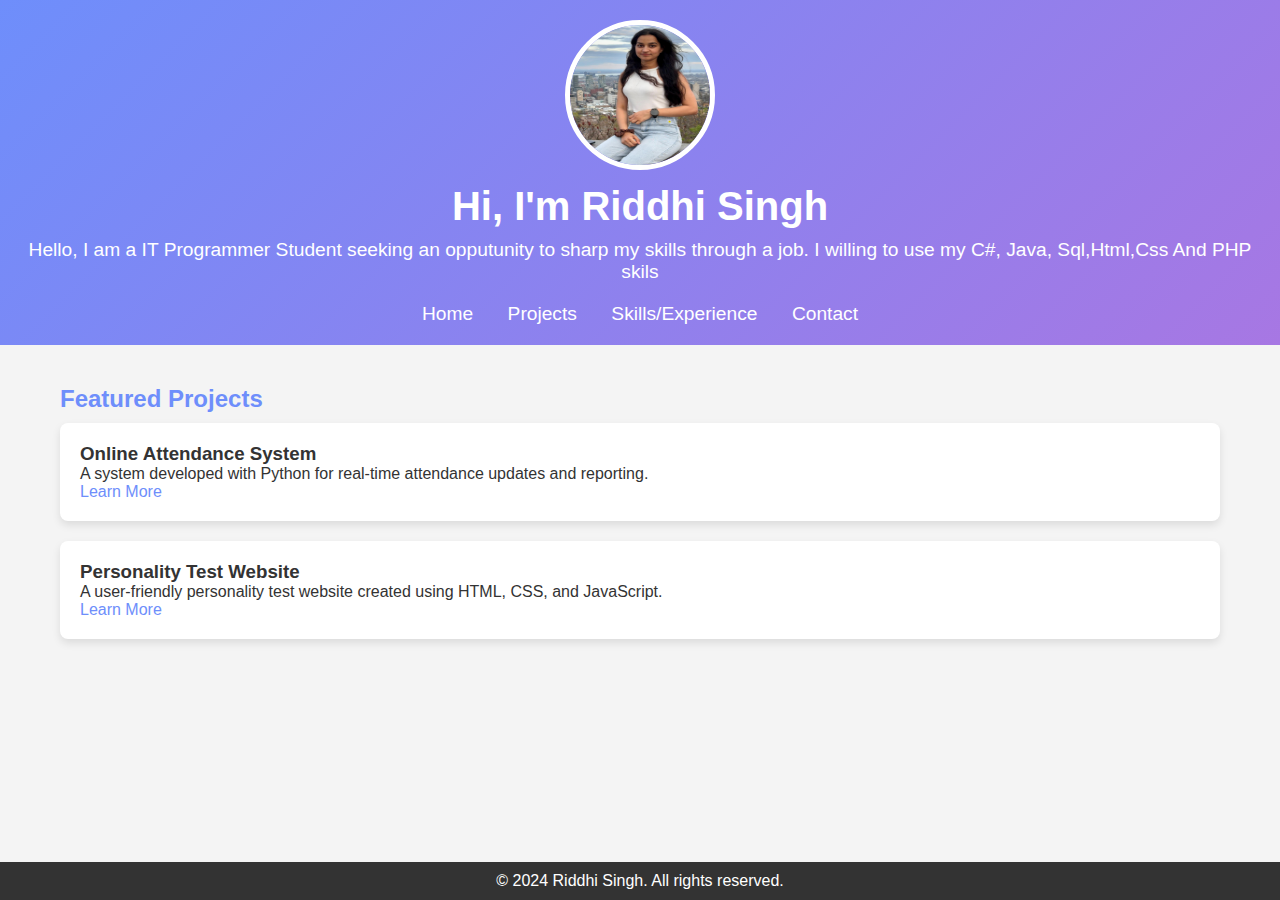
==== index.html @ 968e00d7 "filess" ====
<!DOCTYPE html>
<html lang="en">
<head>
    <meta charset="UTF-8">
    <meta name="viewport" content="width=device-width, initial-scale=1.0">
    <title>Riddhi Singh - Portfolio</title>
    <link rel="stylesheet" href="styles.css">
</head>
<body>
    <header>
        <img src="dp.jpg" alt="Profile Picture" class="profile-pic">
        <h1>Hi, I'm Riddhi Singh</h1>
        <p>Hello, I am a IT Programmer Student seeking an opputunity to sharp my skills through a job. I willing to use my C#, Java, Sql,Html,Css And PHP skils </p>
        <nav>
            <a href="index.html">Home</a>
            <a href="projects.html">Projects</a>
            <a href="skills.html">Skills/Experience</a>
            <a href="contact.html">Contact</a>
        </nav>
    </header>
    <main>
        <section class="projects">
            <h2>Featured Projects</h2>
            <article>
                <h3>Online Attendance System</h3>
                <p>A system developed with Python for real-time attendance updates and reporting.</p>
                <a href="projects.html">Learn More</a>
            </article>
            <article>
                <h3>Personality Test Website</h3>
                <p>A user-friendly personality test website created using HTML, CSS, and JavaScript.</p>
                <a href="projects.html">Learn More</a>
            </article>
        </section>
    </main>
    <footer>
        <p>© 2024 Riddhi Singh. All rights reserved.</p>
    </footer>
</body>
</html>
---- styles.css ----
/* Reset some default styles */
* {
    margin: 0;
    padding: 0;
    box-sizing: border-box;
}

/* Body and basic styling */
body {
    font-family: 'Arial', sans-serif;
    color: #333;
    background-color: #f4f4f4;
}

header {
    background: linear-gradient(135deg, #6e8efb, #a777e3);
    color: #fff;
    padding: 20px;
    text-align: center;
}

header img.profile-pic {
    border-radius: 50%;
    width: 150px;
    height: 150px;
    border: 5px solid #fff;
}

header h1 {
    margin: 10px 0;
    font-size: 2.5em;
    animation: fadeIn 2s ease-in-out;
}

header p {
    margin: 10px 0;
    font-size: 1.2em;
}

nav {
    margin-top: 20px;
}

nav a {
    color: #fff;
    margin: 0 15px;
    text-decoration: none;
    font-size: 1.2em;
    transition: color 0.3s ease;
}

nav a:hover {
    color: #ffd700;
}

/* Main content styling */
main {
    padding: 20px;
    max-width: 1200px;
    margin: auto;
}

.projects, .skills, .contact {
    margin: 20px 0;
}

h2 {
    color: #6e8efb;
    margin-bottom: 10px;
}

article {
    background: #fff;
    border-radius: 8px;
    padding: 20px;
    margin-bottom: 20px;
    box-shadow: 0 4px 8px rgba(0, 0, 0, 0.1);
    transition: transform 0.3s ease, box-shadow 0.3s ease;
}

article:hover {
    transform: translateY(-5px);
    box-shadow: 0 8px 16px rgba(0, 0, 0, 0.2);
}

a {
    color: #6e8efb;
    text-decoration: none;
}

a:hover {
    text-decoration: underline;
}

/* Contact form styling */
form {
    display: flex;
    flex-direction: column;
    max-width: 600px;
    margin: auto;
    background: #fff;
    border-radius: 8px;
    padding: 20px;
    box-shadow: 0 4px 8px rgba(0, 0, 0, 0.1);
}

form label {
    margin: 5px 0;
    font-weight: bold;
}

form input, form textarea {
    margin-bottom: 15px;
    padding: 10px;
    font-size: 16px;
    border: 1px solid #ddd;
    border-radius: 4px;
    transition: border-color 0.3s ease;
}

form input:focus, form textarea:focus {
    border-color: #6e8efb;
}

form button {
    padding: 10px;
    font-size: 16px;
    background-color: #6e8efb;
    color: #fff;
    border: none;
    border-radius: 4px;
    cursor: pointer;
    transition: background-color 0.3s ease;
}

form button:hover {
    background-color: #5a7ae1;
}

/* Footer styling */
footer {
    background-color: #333;
    color: #fff;
    text-align: center;
    padding: 10px;
    position: fixed;
    bottom: 0;
    width: 100%;
}

/* Animations */
@keyframes fadeIn {
    from {
        opacity: 0;
    }
    to {
        opacity: 1;
    }
}

/* Responsive Design */
@media (max-width: 768px) {
    header h1 {
        font-size: 2em;
    }

    nav a {
        display: block;
        margin: 10px 0;
    }

    .profile-pic {
        width: 120px;
        height: 120px;
    }
}
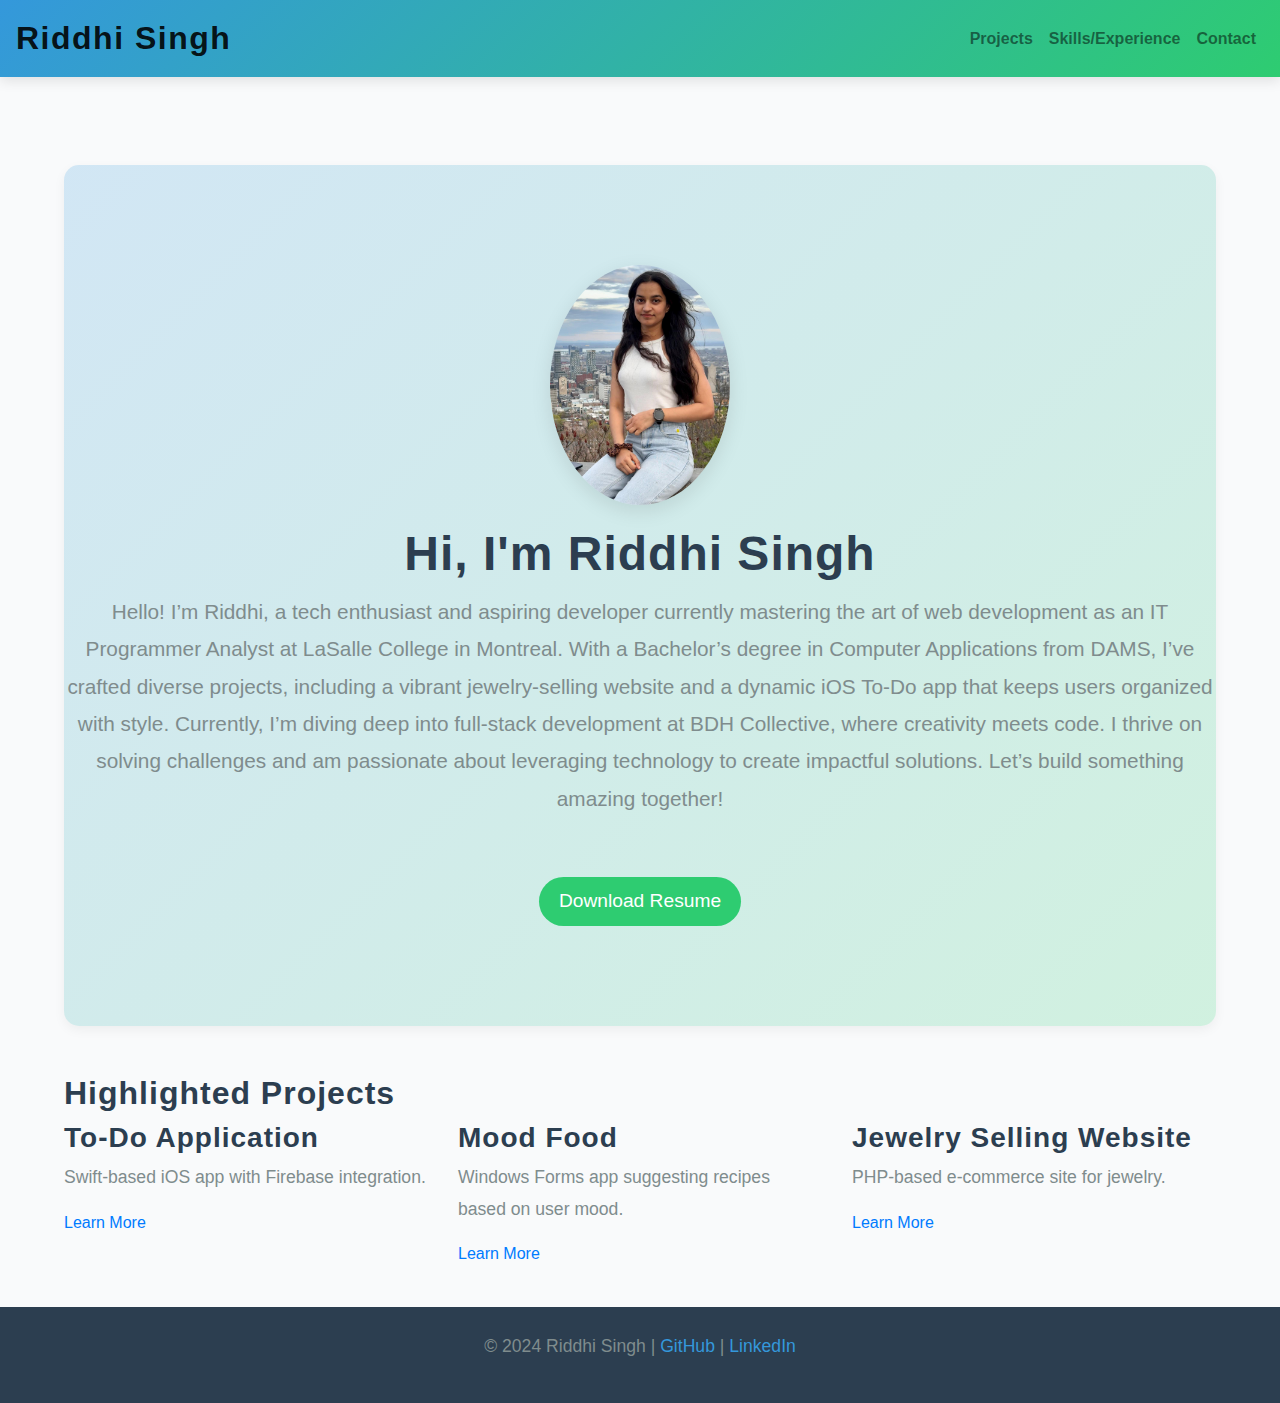
==== commit c4fe5e45: "updated file" ====
--- a/index.html
+++ b/index.html
@@ -4,37 +4,65 @@
     <meta charset="UTF-8">
     <meta name="viewport" content="width=device-width, initial-scale=1.0">
     <title>Riddhi Singh - Portfolio</title>
+    <link rel="stylesheet" href="https://stackpath.bootstrapcdn.com/bootstrap/4.5.2/css/bootstrap.min.css">
     <link rel="stylesheet" href="styles.css">
 </head>
 <body>
-    <header>
-        <img src="dp.jpg" alt="Profile Picture" class="profile-pic">
-        <h1>Hi, I'm Riddhi Singh</h1>
-        <p>Hello, I am a IT Programmer Student seeking an opputunity to sharp my skills through a job. I willing to use my C#, Java, Sql,Html,Css And PHP skils </p>
-        <nav>
-            <a href="index.html">Home</a>
-            <a href="projects.html">Projects</a>
-            <a href="skills.html">Skills/Experience</a>
-            <a href="contact.html">Contact</a>
-        </nav>
+    <header class="navbar navbar-expand-lg navbar-light bg-light">
+        <a class="navbar-brand" href="#">Riddhi Singh</a>
+        <div class="collapse navbar-collapse">
+            <ul class="navbar-nav ml-auto">
+                <li class="nav-item"><a class="nav-link" href="projects.html">Projects</a></li>
+                <li class="nav-item"><a class="nav-link" href="skills.html">Skills/Experience</a></li>
+                <li class="nav-item"><a class="nav-link" href="contact.html">Contact</a></li>
+            </ul>
+        </div>
     </header>
-    <main>
-        <section class="projects">
-            <h2>Featured Projects</h2>
-            <article>
-                <h3>Online Attendance System</h3>
-                <p>A system developed with Python for real-time attendance updates and reporting.</p>
-                <a href="projects.html">Learn More</a>
-            </article>
-            <article>
-                <h3>Personality Test Website</h3>
-                <p>A user-friendly personality test website created using HTML, CSS, and JavaScript.</p>
-                <a href="projects.html">Learn More</a>
-            </article>
+
+    <div class="container">
+        <section class="intro text-center my-5">
+            <img src="dp.jpg" alt="Profile Picture" class="img-fluid rounded-circle" width="150">
+            <h1>Hi, I'm Riddhi Singh</h1>
+            <p>Hello! I’m Riddhi, a tech enthusiast and aspiring developer currently mastering the art of 
+                web development as an IT Programmer Analyst at LaSalle College in Montreal.
+                 With a Bachelor’s degree in Computer Applications from DAMS,
+                  I’ve crafted diverse projects, including a vibrant jewelry-selling website and
+                   a dynamic iOS To-Do app that keeps users organized with style. Currently,
+                    I’m diving deep into full-stack development at BDH Collective, where creativity meets 
+                    code. I thrive on solving challenges and am passionate about leveraging technology to
+                     create impactful solutions. Let’s build something amazing together!</p>
+            
+            <!-- Add Resume Download Button -->
+            <a href="Riddhi-Singh.pdf" class="btn btn-primary" download>Download Resume</a>
         </section>
-    </main>
-    <footer>
-        <p>© 2024 Riddhi Singh. All rights reserved.</p>
+
+        <section class="projects-highlight">
+            <h2>Highlighted Projects</h2>
+            <div class="row">
+                <div class="col-md-4">
+                    <h3>To-Do Application</h3>
+                    <p>Swift-based iOS app with Firebase integration.</p>
+                    <a href="projects.html#todo">Learn More</a>
+                </div>
+                <div class="col-md-4">
+                    <h3>Mood Food</h3>
+                    <p>Windows Forms app suggesting recipes based on user mood.</p>
+                    <a href="projects.html#moodfood">Learn More</a>
+                </div>
+                <div class="col-md-4">
+                    <h3>Jewelry Selling Website</h3>
+                    <p>PHP-based e-commerce site for jewelry.</p>
+                    <a href="projects.html#jewelry">Learn More</a>
+                </div>
+            </div>
+        </section>
+    </div>
+
+    <footer class="text-center py-4">
+        <p>&copy; 2024 Riddhi Singh | <a href="https://github.com/Riddhi707">GitHub</a> | <a href="https://linkedin.com/in/riddhi-singh0">LinkedIn</a></p>
     </footer>
+
+    <script src="https://code.jquery.com/jquery-3.5.1.slim.min.js"></script>
+    <script src="https://stackpath.bootstrapcdn.com/bootstrap/4.5.2/js/bootstrap.bundle.min.js"></script>
 </body>
 </html>
--- a/styles.css
+++ b/styles.css
@@ -1,176 +1,349 @@
-/* Reset some default styles */
+/* Global Styles */
 * {
     margin: 0;
     padding: 0;
     box-sizing: border-box;
 }
 
-/* Body and basic styling */
 body {
-    font-family: 'Arial', sans-serif;
+    font-family: 'Poppins', sans-serif;
     color: #333;
-    background-color: #f4f4f4;
-}
-
+    background-color: #f9fafb;
+    line-height: 1.6;
+    scroll-behavior: smooth;
+}
+
+/* Color Palette */
+:root {
+    --primary-color: #3498db;
+    --secondary-color: #2ecc71;
+    --background-color: #f9fafb;
+    --dark-text: #2c3e50;
+    --light-text: #7f8c8d;
+}
+
+/* Layout */
+.container {
+    width: 90%;
+    max-width: 1200px;
+    margin: 0 auto;
+    padding: 40px 0;
+}
+
+/* Typography */
+h1, h2, h3 {
+    color: var(--dark-text);
+    font-weight: 700;
+    letter-spacing: 1px;
+}
+
+p {
+    color: var(--light-text);
+    font-size: 1.1rem;
+    line-height: 1.8;
+}
+
+/* Buttons */
+.btn {
+    padding: 12px 24px;
+    font-size: 1.2rem;
+    border: none;
+    border-radius: 50px;
+    transition: all 0.3s ease;
+}
+
+.btn-primary {
+    background: var(--primary-color);
+    color: #fff;
+}
+
+.btn-primary:hover {
+    background: #2980b9;
+    transform: translateY(-3px);
+    box-shadow: 0 8px 16px rgba(52, 152, 219, 0.2);
+}
+
+/* Header */
 header {
-    background: linear-gradient(135deg, #6e8efb, #a777e3);
+    background: linear-gradient(135deg, var(--primary-color), var(--secondary-color));
+    padding: 20px;
+    position: sticky;
+    top: 0;
+    z-index: 1000;
+    box-shadow: 0 4px 12px rgba(0, 0, 0, 0.1);
+}
+
+header .navbar-brand {
+    font-size: 2rem;
     color: #fff;
+    font-weight: bold;
+    letter-spacing: 1.5px;
+    transition: transform 0.3s;
+}
+
+header .navbar-brand:hover {
+    transform: scale(1.1);
+}
+
+header .navbar-nav a {
+    color: #fff;
+    font-weight: 600;
+    padding: 10px 20px;
+    transition: background 0.3s, color 0.3s;
+}
+
+header .navbar-nav a:hover {
+    background: rgba(255, 255, 255, 0.2);
+    border-radius: 5px;
+}
+
+/* Homepage */
+.intro {
+    text-align: center;
+    padding: 100px 0;
+    background: linear-gradient(135deg, rgba(52, 152, 219, 0.2), rgba(46, 204, 113, 0.2));
+    border-radius: 15px;
+    box-shadow: 0 4px 12px rgba(0, 0, 0, 0.05);
+}
+
+.intro img {
+    width: 180px;
+    border-radius: 50%;
+    margin-bottom: 20px;
+    box-shadow: 0 6px 20px rgba(0, 0, 0, 0.1);
+    transition: transform 0.3s ease;
+}
+
+.intro img:hover {
+    transform: rotate(5deg) scale(1.05);
+}
+
+.intro h1 {
+    font-size: 3rem;
+    margin-bottom: 10px;
+    color: var(--dark-text);
+}
+
+.intro p {
+    font-size: 1.3rem;
+    color: var(--light-text);
+    margin-bottom: 40px;
+}
+
+.intro .btn {
+    margin-top: 20px;
+}
+
+/* Resume Button */
+.intro .btn-primary {
+    margin-top: 20px;
+    padding: 10px 20px;
+    font-size: 1.2rem;
+    background-color: #2ecc71;
+    border: none;
+    transition: background-color 0.3s, transform 0.3s;
+}
+
+.intro .btn-primary:hover {
+    background-color: #27ae60;
+    transform: scale(1.05);
+}
+
+/* Projects Section */
+.project-card {
+    border-radius: 15px;
+    box-shadow: 0 4px 12px rgba(0, 0, 0, 0.1);
+    transition: transform 0.3s, box-shadow 0.3s;
+}
+
+.project-card:hover {
+    transform: scale(1.05);
+    box-shadow: 0 8px 20px rgba(0, 0, 0, 0.2);
+}
+
+.project-img {
+    border-top-left-radius: 15px;
+    border-top-right-radius: 15px;
+    height: 200px; /* Ensure consistent height */
+    object-fit: cover; /* Keep aspect ratio */
+}
+
+/* Card Body */
+.card-body {
+    text-align: center; /* Center text in cards */
+}
+
+.card-title {
+    font-size: 1.5rem;
+    margin-bottom: 10px;
+    color: var(--dark-text);
+}
+
+.card-text {
+    font-size: 1rem;
+    color: var(--light-text);
+}
+
+
+/* Skills Page */
+.skill-card {
+    transition: transform 0.3s;
+    margin-bottom: 30px;
+    border-radius: 15px;
+    box-shadow: 0 4px 12px rgba(0, 0, 0, 0.1);
+}
+
+.skill-card:hover {
+    transform: scale(1.05);
+}
+
+.progress {
+    background-color: #e9ecef;
+    border-radius: 10px;
+    height: 20px;
+}
+
+.progress-bar {
+    background-color: var(--primary-color);
+    color: white;
+    text-align: center;
+    line-height: 20px;
+    border-radius: 10px;
+}
+
+.timeline {
+    position: relative;
+    margin: 20px 0;
+}
+
+.timeline::before {
+    content: '';
+    position: absolute;
+    width: 4px;
+    background-color: var(--secondary-color);
+    top: 0;
+    bottom: 0;
+    left: 50%;
+    margin-left: -2px;
+}
+
+.timeline-event {
     padding: 20px;
+    background-color: white;
+    border-radius: 10px;
+    position: relative;
+    width: 45%;
+    margin: 10px 0;
+    box-shadow: 0 4px 10px rgba(0, 0, 0, 0.1);
+}
+
+.timeline-event.left {
+    left: 0;
+}
+
+.timeline-event.right {
+    left: 55%;
+}
+
+.timeline-event h3 {
+    color: var(--primary-color);
+    font-size: 1.5rem;
+    margin-bottom: 10px;
+}
+
+.timeline-event p {
+    color: var(--light-text);
+}
+
+
+
+/* Contact Page */
+.contact-page {
+    padding: 60px 0;
+    background: linear-gradient(135deg, rgba(52, 152, 219, 0.2), rgba(46, 204, 113, 0.2));
+    border-radius: 15px;
+    box-shadow: 0 4px 12px rgba(0, 0, 0, 0.05);
+}
+
+.contact-page form {
+    background-color: white;
+    padding: 40px;
+    border-radius: 15px;
+    box-shadow: 0 4px 12px rgba(0, 0, 0, 0.1);
+}
+
+.contact-page form .form-group input, .contact-page form .form-group textarea {
+    border: 1px solid #ddd;
+    border-radius: 10px;
+    padding: 15px;
+    width: 100%;
+    font-size: 1rem;
+    margin-bottom: 20px;
+}
+
+.contact-page form button {
+    background-color: var(--secondary-color);
+    color: white;
+    padding: 12px 24px;
+    border: none;
+    border-radius: 50px;
+    transition: background-color 0.3s, transform 0.3s;
+}
+
+.contact-page form button:hover {
+    background-color: #27ae60;
+    transform: translateY(-3px);
+}
+
+/* Footer */
+footer {
+    background-color: var(--dark-text);
+    padding: 20px;
+    color: white;
     text-align: center;
 }
 
-header img.profile-pic {
-    border-radius: 50%;
-    width: 150px;
-    height: 150px;
-    border: 5px solid #fff;
-}
-
-header h1 {
-    margin: 10px 0;
-    font-size: 2.5em;
-    animation: fadeIn 2s ease-in-out;
-}
-
-header p {
-    margin: 10px 0;
-    font-size: 1.2em;
-}
-
-nav {
-    margin-top: 20px;
-}
-
-nav a {
-    color: #fff;
-    margin: 0 15px;
-    text-decoration: none;
-    font-size: 1.2em;
-    transition: color 0.3s ease;
-}
-
-nav a:hover {
-    color: #ffd700;
-}
-
-/* Main content styling */
-main {
-    padding: 20px;
-    max-width: 1200px;
-    margin: auto;
-}
-
-.projects, .skills, .contact {
-    margin: 20px 0;
-}
-
-h2 {
-    color: #6e8efb;
-    margin-bottom: 10px;
-}
-
-article {
-    background: #fff;
-    border-radius: 8px;
-    padding: 20px;
-    margin-bottom: 20px;
-    box-shadow: 0 4px 8px rgba(0, 0, 0, 0.1);
-    transition: transform 0.3s ease, box-shadow 0.3s ease;
-}
-
-article:hover {
-    transform: translateY(-5px);
-    box-shadow: 0 8px 16px rgba(0, 0, 0, 0.2);
-}
-
-a {
-    color: #6e8efb;
-    text-decoration: none;
-}
-
-a:hover {
-    text-decoration: underline;
-}
-
-/* Contact form styling */
-form {
-    display: flex;
-    flex-direction: column;
-    max-width: 600px;
-    margin: auto;
-    background: #fff;
-    border-radius: 8px;
-    padding: 20px;
-    box-shadow: 0 4px 8px rgba(0, 0, 0, 0.1);
-}
-
-form label {
-    margin: 5px 0;
-    font-weight: bold;
-}
-
-form input, form textarea {
-    margin-bottom: 15px;
-    padding: 10px;
-    font-size: 16px;
-    border: 1px solid #ddd;
-    border-radius: 4px;
-    transition: border-color 0.3s ease;
-}
-
-form input:focus, form textarea:focus {
-    border-color: #6e8efb;
-}
-
-form button {
-    padding: 10px;
-    font-size: 16px;
-    background-color: #6e8efb;
-    color: #fff;
-    border: none;
-    border-radius: 4px;
-    cursor: pointer;
-    transition: background-color 0.3s ease;
-}
-
-form button:hover {
-    background-color: #5a7ae1;
-}
-
-/* Footer styling */
-footer {
-    background-color: #333;
-    color: #fff;
-    text-align: center;
-    padding: 10px;
-    position: fixed;
-    bottom: 0;
-    width: 100%;
+footer a {
+    color: var(--primary-color);
+    transition: color 0.3s;
+}
+
+footer a:hover {
+    color: #2980b9;
 }
 
 /* Animations */
 @keyframes fadeIn {
     from {
         opacity: 0;
+        transform: translateY(20px);
     }
     to {
         opacity: 1;
-    }
-}
-
-/* Responsive Design */
+        transform: translateY(0);
+    }
+}
+
+.intro, .projects-highlight, .skills-page, .timeline, .contact-page {
+    animation: fadeIn 1s ease-in-out;
+}
+
+/* Media Queries for Responsiveness */
 @media (max-width: 768px) {
-    header h1 {
-        font-size: 2em;
-    }
-
-    nav a {
-        display: block;
-        margin: 10px 0;
-    }
-
-    .profile-pic {
+    .intro img {
         width: 120px;
-        height: 120px;
-    }
-}
+    }
+
+    .projects-highlight .row .col-md-4 {
+        margin: 20px 0;
+    }
+
+    .timeline .timeline-event {
+        width: 100%;
+        left: 0 !important;
+    }
+
+    .timeline::before {
+        display: none;
+    }
+}
